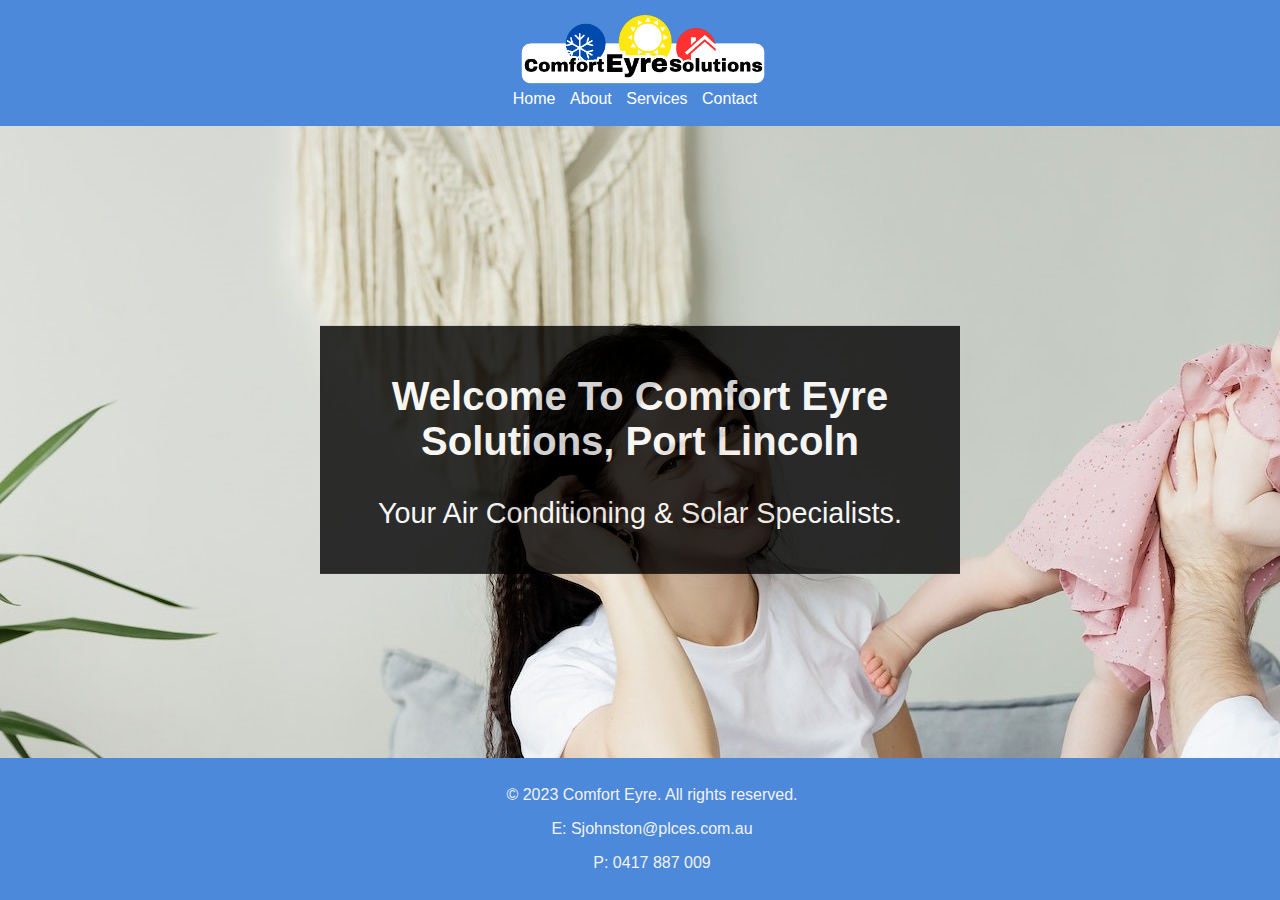
==== index.html @ f715c3bb "changes" ====
<!DOCTYPE html>
<html>
<head>
  <title>Comfort Eyre - Heating and Cooling Solutions</title>
  <link rel="stylesheet" type="text/css" href="style.css">
  <meta name="viewport" content="width=device-width,initial-scale=1.0">
</head>
<body>
    <header>
      <a href="index.html">
      <img src="Logo_Comfort.png" alt="Logo Image" class="logoimage">
    <nav>
      <ul>
        <li><a href="index.html">Home</a></li>
        <li><a href="about.html">About</a></li>
        <li><a href="services.html">Services</a></li>
        <li><a href="contact.html">Contact</a></li>
      </ul>
    </nav>
  </header>

  <section id="content">
        <div class="overlay">
          <h2>Welcome To Comfort Eyre Solutions, Port Lincoln</h2>
          <p>Your Air Conditioning & Solar Specialists.</p>
        </div>
        <img src="Big_Image.jpg" alt="Big Image" class="titleimage">
      </section>      

  <footer>
    <p>&copy; 2023 Comfort Eyre. All rights reserved.</p>
    <p> E: Sjohnston@plces.com.au</p>
    <p> P: 0417 887 009</p>
  </footer>
</body>
</html>
---- style.css ----
/* style.css */

body {
    font-family: Arial, sans-serif;
    margin: 0;
    padding: 0;
    display: flex;
    flex-direction: column;
  }

header {
    background-color: #4c89da; /* Dark blue color */
    color: #ffffff;
    padding: 10px;
    content: center;
    display: flex;
    top: 0;
    height: 12vh;
    flex-direction: column;
    align-items: center;
    text-align: center;
  }
  
  .titleimage {
    min-height: fit-content;
    min-width: fit-content;
  }

  #about
  {
    text-align: center;
  }
  
  nav ul {
    list-style-type: none;
    padding: 0;
    margin: 0;
  }
  
  nav ul li {
    display: inline;
    margin-right: 10px;
  }
  
  nav ul li a {
    color: #fff;
    text-decoration: none;
    position: relative;
  }
  
  nav ul li a:after {
    content: '';
    position: absolute;
    bottom: -5px;
    left: 0;
    width: 100%;
    height: 2px;
    background-color: #fff;
    transform: scaleX(0);
    transition: transform 0.3s ease-in-out;
  }
  
  nav ul li a:hover:after,
  nav ul li a.active:after {
    transform: scaleX(1);
  }
  
  section {
    flex: 1;
    padding: 20px;
  }
  
  #content {
    position: relative;
    padding: 0;
    margin: 0;
    top: 14vh;
    height: 75vh;
    position: fixed;
  }

  img {
    max-width: 100%;
    display: block;
    margin: 0;
  }
  
  .overlay {
    position: fixed;
    top: 50%;
    left: 50%;
    transform: translate(-50%, -50%);
    color: white;
    text-align: center;
    background-color: black;
    padding: 15px;
    opacity: 0.8;
  }
  
  .overlay h2 {
    font-size: 2.5rem; /* 2.5 times the root font size */
    font-weight: bold;
  }

  #services h2 {
    text-align: center;
  }
  
  .overlay p {
    font-size: 1.8rem; /* 1.8 times the root font size */
  }

  footer {
    position: fixed;
    left: 0;
    bottom: 0;
    width: 100%;
    color: #f2f2f2;
    background-color: #4c89da;
    padding: 12px;
    text-align: center;
  }
  
  .service-container {
    display: flex;
    justify-content: space-between;
  }
  
  .service-card {
    background-color: #f2f2f2;
    padding: 20px;
    border-radius: 5px;
    box-shadow: 0 2px 4px rgba(0, 0, 0, 0.1);
    transition: background-color 0.3s;
    flex-basis: calc(33.33% - 20px);
  }
  
  .service-card:hover {
    background-color: #d9d9d9;
  }
  
  .service-card h3 {
    margin-top: 0;
  }
  
  .service-card ul {
    padding-left: 20px;
    margin-top: 10px;
  }
  
  .service-card ul li {
    list-style-type: disc;
  }

  .service-container {
    display: flex;
    flex-wrap: wrap;
    justify-content: space-between;
  }
  
  .service-card {
    background-color: #f2f2f2;
    padding: 20px;
    border-radius: 5px;
    box-shadow: 0 2px 4px rgba(0, 0, 0, 0.1);
    transition: background-color 0.3s;
    flex-basis: 100%;
    margin-bottom: 20px;
    font-size: 12px;
  }
  
  .logoimage {
    width: 30vh;
  }

  .centered-form {
    display: flex;
    flex-direction: column;
    align-items: center;
    height: 100vh;
  }
  
  .form-row {
    display: flex;
    align-items: center;
    margin: 10px;
    width: 70vw;
    max-width: 600px;
  }
    
  input[type="text"],
  textarea {
    width: 100%;
    padding: 10px;
    margin-bottom: 10px;
    border: 1px solid #000000;
    border-radius: 4px;
  }

  textarea {
    height: 150px;
  }

  input[type="submit"] {
    background-color: #4CAF50;
    color: white;
    padding: 10px 20px;
    border: none;
    border-radius: 4px;
    cursor: pointer;
  }
  
  @media (min-width: 900px) {
    .service-container {
      flex-wrap: nowrap;
    }
    
    .service-card {
      flex-basis: calc(33.33% - 20px);
      margin-bottom: 0;
      min-height: 0;
      font-size: 20px;
      min-height: 40vh;
    }
  }
  
  @media (max-width: 600px) and (max-height: 1500px) {
    /* Adjust font sizes for mobile */
    html {
      font-size: 12px;
    }

    .titleimage {
        content: url('Long_Image.jpg');
        width: 600px;
        align-content: center;
      }
  
    .overlay h2 {
      font-size: 1.9rem;
    }
  
    .overlay p {
      font-size: 1.8rem;
    }

    .logoimage {
      width: 70vw;
      padding-bottom: 15px;
    }

    .overlay {
      width: 70%
    }

    header{
        height: 36vw;
        text-align: center;
        align-items: center;
        justify-content: center;
    }

    #content{
        top: 36vw;
    }

    header nav ul li a {
      font-size: 1.7rem; /* Increase the font size for mobile devices */
    }

    #services h2 {
      text-align: center;
    }
}
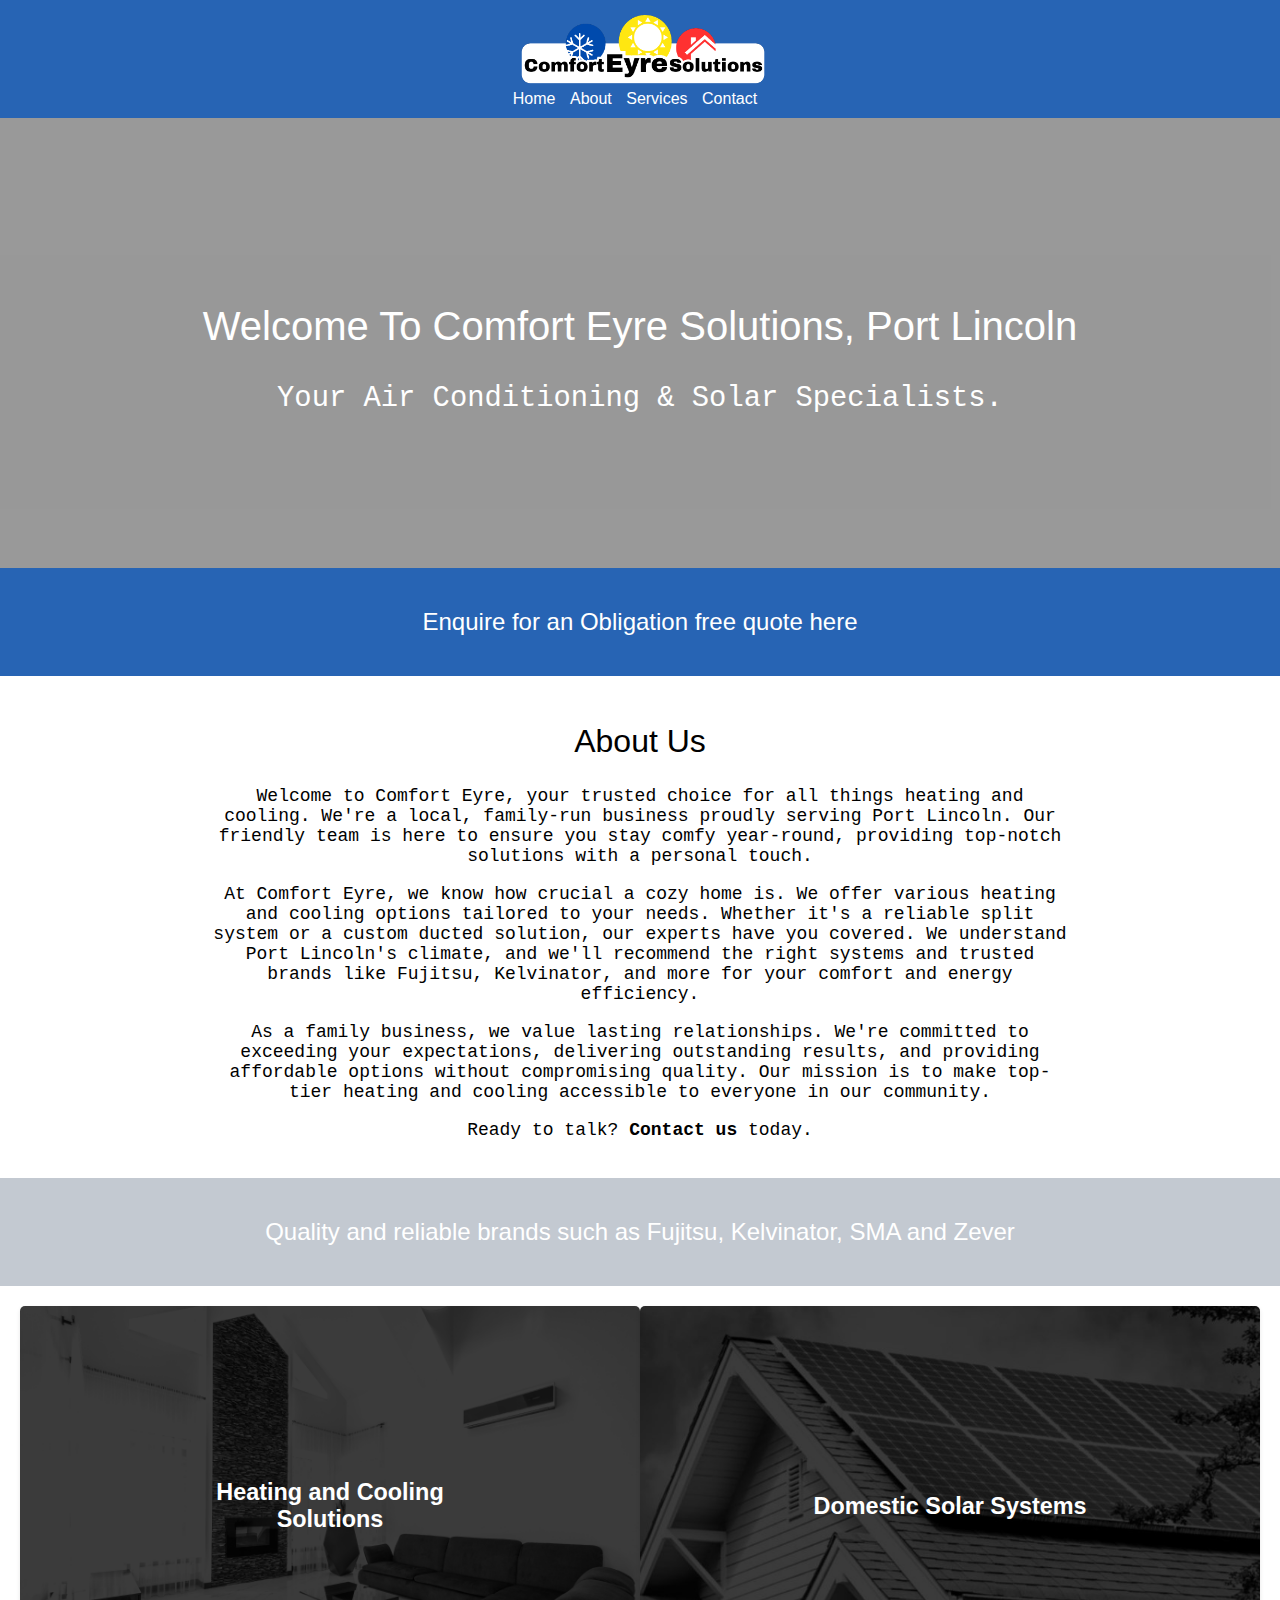
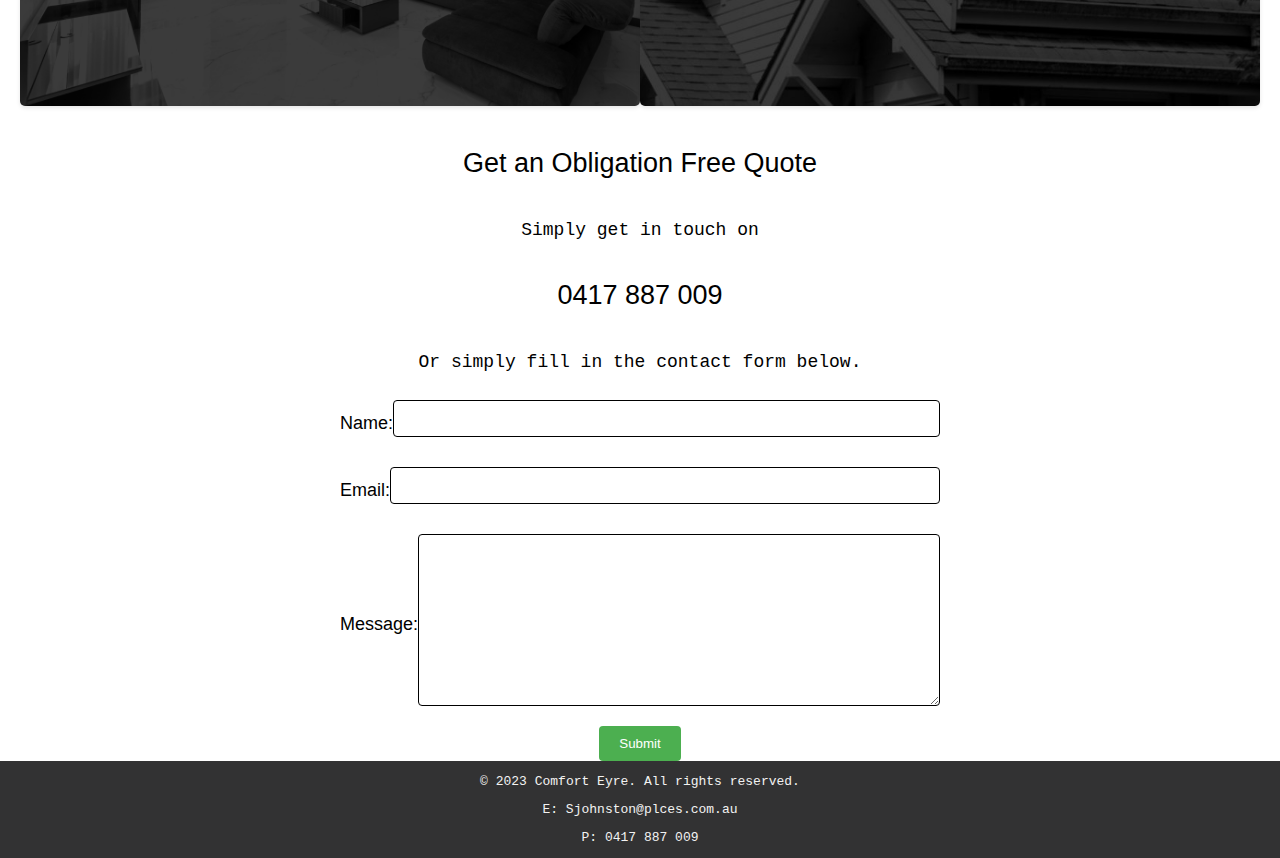
==== commit d6e456cf: "changes" ====
--- a/index.html
+++ b/index.html
@@ -20,14 +20,79 @@
   </header>
 
   <section id="content">
-        <div class="overlay">
-          <h2>Welcome To Comfort Eyre Solutions, Port Lincoln</h2>
-          <p>Your Air Conditioning & Solar Specialists.</p>
+    <div class="overlay">
+      <div class="overlay-content">
+        <h2>Welcome To Comfort Eyre Solutions, Port Lincoln</h2>
+        <p>Your Air Conditioning & Solar Specialists.</p>
+      </div>
+    </div>
+  </section>
+
+  <section id = "ribbon">
+    <h2>Enquire for an Obligation free quote <a href="contact.html">here</a></h2>
+  </section>
+
+  <section id="about">
+    <h2>About Us</h2>
+    <p>Welcome to Comfort Eyre, your trusted choice for all things heating and cooling. We're a local, family-run business proudly serving Port Lincoln. Our friendly team is here to ensure you stay comfy year-round, providing top-notch solutions with a personal touch.</p>
+    <p>At Comfort Eyre, we know how crucial a cozy home is. We offer various heating and cooling options tailored to your needs. Whether it's a reliable split system or a custom ducted solution, our experts have you covered. We understand Port Lincoln's climate, and we'll recommend the right systems and trusted brands like Fujitsu, Kelvinator, and more for your comfort and energy efficiency.</p>
+    <p>As a family business, we value lasting relationships. We're committed to exceeding your expectations, delivering outstanding results, and providing affordable options without compromising quality. Our mission is to make top-tier heating and cooling accessible to everyone in our community.</p>
+    <p>Ready to talk? <b><a href="contact.html">Contact us</a></b> today.</p>
+          </section>
+
+
+    <section id = "ribbon1">
+      <h2>Quality and reliable brands such as Fujitsu, Kelvinator, SMA and Zever</h2>
+    </section>
+
+
+  <section id="services">
+          <div class="service-container">
+              <div class="service-card1">
+                <h3>Heating and Cooling Solutions</h3>
+                <ul>
+                  <li>Installation of split systems</li>
+                  <li>Fully designed ducted system installation</li>
+                  <li>Repairs and maintenance services</li>
+                </ul>
+          </div>
+          
+          <div class="service-card2">
+              <h3>Domestic Solar Systems</h3>
+              <ul>
+                  <li>Installation of domestic solar systems</li>
+              <li>Quality and reliable brands such as SMA or Zever</li>
+            </ul>
+          </div>
         </div>
-        <img src="Big_Image.jpg" alt="Big Image" class="titleimage">
-      </section>      
+    </section>
 
-  <footer>
+
+    <form class="centered-form" action="mailto:sjohnston@plces.com.au" method="post" enctype="text/plain">
+      <h2>Get an Obligation Free Quote</h2>
+      <p>Simply get in touch on </p>
+      <h2><b>0417 887 009</b> </h2>
+      <p>Or simply fill in the contact form below.
+      </p>
+      <div class="form-row">
+        <label for="name">Name:</label>
+        <input type="text" id="name" name="name" required>
+      </div>
+    
+      <div class="form-row">
+        <label for="email">Email:</label>
+        <input type="text" id="email" name="email" required>
+      </div>
+    
+      <div class="form-row">
+        <label for="message">Message:</label>
+        <textarea id="message" name="message" required></textarea>
+      </div>
+    
+      <input type="submit" value="Submit">
+    </form>
+
+  <footer class = "footer1">
     <p>&copy; 2023 Comfort Eyre. All rights reserved.</p>
     <p> E: Sjohnston@plces.com.au</p>
     <p> P: 0417 887 009</p>
--- a/style.css
+++ b/style.css
@@ -1,275 +1,610 @@
-/* style.css */
-
 body {
-    font-family: Arial, sans-serif;
-    margin: 0;
-    padding: 0;
-    display: flex;
-    flex-direction: column;
-  }
+  font-family: Arial, Helvetica, sans-serif;
+  margin: 0;
+  padding: 0;
+  display: flex;
+  flex-direction: column;
+  min-height: 100vh;
+}
+
+h2{
+  font-weight: 100;
+}
+
+p{
+  font-family: 'Courier', Courier, monospace;
+}
+
+.contact-intro{
+  text-align: center;
+}
+
+
+#ribbon {
+  height: 15vh;
+  background-color: #2764b4;
+  text-align: center;
+  color: #fff;
+}
+
+#ribbon1 {
+  height: 15vh;
+  background-color: #c3c9d1;
+  text-align: center;
+  color: #fff;
+}
+
+
+a {
+  color: white;
+  text-decoration: none; /* Optional: Remove underline on links */
+}
+
+/* Style visited links to be white */
+a:visited {
+  color: white;
+}
+
+/* Style links on hover to have a different color (if desired) */
+a:hover {
+  color: #ffcc00; /* You can choose a different color for hover state */
+}
+
+#about a {
+  color: rgb(0, 0, 0);
+  text-decoration: none; /* Optional: Remove underline on links */
+}
+
+/* 
+ * Always set the map height explicitly to define the size of the div element
+ * that contains the map. 
+ */
+ #map {
+  height: 100%;
+}
+
+/* 
+ * Optional: Makes the sample page fill the window. 
+ */
+html,
+body {
+  height: 100%;
+  margin: 0;
+  padding: 0;
+}
+
+/* Style visited links to be white */
+b:visited {
+  color: rgb(0, 0, 0);
+}
+
+/* Style links on hover to have a different color (if desired) */
+b:hover {
+  color: #ffcc00; /* You can choose a different color for hover state */
+}
 
 header {
-    background-color: #4c89da; /* Dark blue color */
-    color: #ffffff;
-    padding: 10px;
-    content: center;
-    display: flex;
-    top: 0;
-    height: 12vh;
-    flex-direction: column;
-    align-items: center;
+  background-color: #2764b4; /* Dark blue color */
+  color: #ffffff;
+  padding: 10px;
+  content: center;
+  display: flex;
+  top: 0;
+  height: 12vh;
+  flex-direction: column;
+  align-items: center;
+  text-align: center;
+}
+
+.titleimage {
+  min-height: fit-content;
+  min-width: fit-content;
+}
+
+
+
+#about
+{
+  text-align: center;
+  font-size: 18px;
+  margin-left: 15vw;
+  margin-right: 15vw;
+}
+
+#about h2
+{
     text-align: center;
-  }
-  
-  .titleimage {
-    min-height: fit-content;
-    min-width: fit-content;
-  }
-
-  #about
+    font-size: 32px;
+    font-weight: 100;
+  }
+  
+#services h2
   {
     text-align: center;
-  }
-  
-  nav ul {
-    list-style-type: none;
-    padding: 0;
-    margin: 0;
-  }
-  
-  nav ul li {
-    display: inline;
-    margin-right: 10px;
-  }
-  
-  nav ul li a {
-    color: #fff;
-    text-decoration: none;
+    font-size: 32px;
+  }
+
+
+#services
+{
+  text-align: center;
+  font-size: 18px;
+}
+
+nav ul {
+  list-style-type: none;
+  padding: 0;
+  margin: 0;
+}
+
+nav ul li {
+  display: inline;
+  margin-right: 10px;
+}
+
+nav ul li a {
+  color: #fff;
+  text-decoration: none;
+  position: relative;
+}
+
+nav ul li a:after {
+  content: '';
+  position: absolute;
+  bottom: -5px;
+  left: 0;
+  width: 100%;
+  height: 2px;
+  background-color: #fff;
+  transform: scaleX(0);
+  transition: transform 0.3s ease-in-out;
+}
+
+nav ul li a:hover:after,
+nav ul li a.active:after {
+  transform: scaleX(1);
+}
+
+section {
+  flex: 1;
+  padding: 20px;
+}
+
+#content {
+  position: relative;
+  padding: 0;
+  margin: 0;
+  top: 0;
+  height: 75vh;
+}
+
+img {
+  max-width: 100%;
+  display: block;
+  margin: 0;
+}
+
+.overlay {
+  position: relative;
+  color: rgb(255, 255, 255);
+  text-align: center;
+  background-image: url('big_image.jpg'); /* Set the image as the background */
+  background-size: cover; /* Cover the entire container without gaps */
+  background-position: center center; /* Center the background image */
+  height: 50vh; /* Set the height in viewport height units (adjust as needed) */
+  padding: 0; /* Remove padding */
+  opacity: 0.8;
+  display: flex; /* Use flexbox to center content vertically */
+  align-items: center; /* Center content vertically */
+  justify-content: center; /* Center content horizontally */
+}
+
+.overlay:before {
+  content: "";
+  position: absolute;
+  top: 0;
+  left: 0;
+  width: 100%;
+  height: 100%;
+  background-color: rgba(0, 0, 0, 0.5); /* Adjust the alpha value to control darkness */
+  z-index: -1;
+}
+
+.overlay-content {
+  position: relative; /* Ensure content stays within the overlay */
+  z-index: 1; /* Place content above the background image */
+  text-align: center;
+}
+
+.overlay h2 {
+  font-size: 2.5rem; /* 2.5 times the root font size */
+
+}
+
+.overlay p {
+  font-size: 1.8rem; /* 1.8 times the root font size */
+  margin-bottom: 0; /* Remove margin to prevent extra space */
+}
+
+footer.footer1 {
+  position: relative;
+  left: 0;
+  bottom: 0;
+  width: 100%;
+  font-size: small;
+  color: #f2f2f2;
+  background-color: #323233;
+  padding: 0px;
+  text-align: center;
+}
+
+footer.footer {
+  position: fixed;
+  left: 0;
+  bottom: 0;
+  width: 100%;
+  font-size: small;
+  color: #f2f2f2;
+  background-color: #323233;
+  padding: 12px;
+  text-align: center;
+}
+
+.service-card1 {
+  background-color: #d9d9d9; /* Set the default background color */
+  padding: 20px;
+  border-radius: 5px;
+  box-shadow: 0 2px 4px rgba(0, 0, 0, 0.1);
+  transition: background-color 0.3s;
+  flex-basis: 100%;
+  margin-bottom: 20px;
+  font-size: 12px;
+  position: relative; /* Create a positioning context for pseudo-elements */
+  color: #000000;
+  background-image: url('nice_room.png'); /* Set the default background image */
+  background-size: cover; /* Ensure the image covers the card */
+  background-repeat: no-repeat; /* Prevent image from repeating */
+}
+
+.service-card1 h3 {
+  color: white
+}
+
+.service-card1::before {
+  content: ""; /* Create an empty content pseudo-element */
+  position: absolute; /* Position it absolutely within the .service-card1 container */
+  top: 0;
+  left: 0;
+  right: 0;
+  bottom: 0;
+  background-color: white; /* White background color */
+  opacity: 0; /* Initially, the overlay is transparent */
+  z-index: 0; /* Place the overlay behind the content */
+  transition: opacity 0.3s; /* Add transition for smooth hover effect on the overlay */
+}
+
+.service-card1:hover::before {
+  opacity: 1; /* Change the overlay opacity on hover to make it white */
+  background-image: none; /* Remove the background image on hover */
+}
+
+.service-card1 h3 {
+  text-align: center;
+  margin: 0; /* Remove default margin for h3 */
+  position: absolute;
+  top: 50%; /* Center vertically within the card */
+  left: 50%; /* Center horizontally within the card */
+  transform: translate(-50%, -50%); /* Center both vertically and horizontally */
+  z-index: 1; /* Place it above the overlay */
+  opacity: 1; /* Initially, the h3 is fully visible */
+  transition: opacity 0.3s; /* Add transition for smooth hover effect on the h3 */
+}
+
+.service-card1:hover h3 {
+  opacity: 0; /* Make the h3 element disappear on hover */
+}
+
+.service-card1 ul {
+  position: absolute;
+  top: 50%; /* Center the ul vertically within the card */
+  left: 50%; /* Center the ul horizontally within the card */
+  transform: translate(-50%, -50%); /* Center the ul both vertically and horizontally */
+  padding-left: 20px;
+  text-align: left; /* Center the text within the ul */
+  opacity: 0; /* Initially, hide the ul */
+  transition: opacity 0.3s; /* Add transition for smooth hover effect on the ul */
+}
+
+.service-card1:hover ul {
+  opacity: 1; /* Show the ul on hover */
+}
+
+.service-card1 ul li {
+  list-style-type: disc;
+}
+
+.service-card1:hover {
+  background-color: #f2f2f2; /* Change the background color on hover */
+  background-image: none; /* Remove the background image on hover */
+}
+
+.container {
+  display: flex; /* Use flexbox to create a two-column layout */
+  flex-wrap: wrap; /* Allow content to wrap to the next row */
+}
+
+.left-column {
+  flex-basis: 50%; /* When the container is at least 600px wide, set left column to 50% */
+}
+
+.right-column {
+  flex-basis: 50%; /* When the container is at least 600px wide, set right column to 50% */
+}
+
+
+.service-card2 {
+  background-color: #d9d9d9; /* Set the default background color */
+  padding: 20px;
+  border-radius: 5px;
+  box-shadow: 0 2px 4px rgba(0, 0, 0, 0.1);
+  transition: background-color 0.3s;
+  flex-basis: 100%;
+  margin-bottom: 20px;
+  font-size: 12px;
+  position: relative; /* Create a positioning context for pseudo-elements */
+  color: #000000;
+  background-image: url('Solor.jpg'); /* Set the default background image */
+  background-size: cover; /* Ensure the image covers the card */
+  background-repeat: no-repeat; /* Prevent image from repeating */
+}
+
+.service-card2 h3 {
+  color: white
+}
+
+.service-card2::before {
+  content: ""; /* Create an empty content pseudo-element */
+  position: absolute; /* Position it absolutely within the .service-card1 container */
+  top: 0;
+  left: 0;
+  right: 0;
+  bottom: 0;
+  background-color: white; /* White background color */
+  opacity: 0; /* Initially, the overlay is transparent */
+  z-index: 0; /* Place the overlay behind the content */
+  transition: opacity 0.3s; /* Add transition for smooth hover effect on the overlay */
+}
+
+.service-card2:hover::before {
+  opacity: 1; /* Change the overlay opacity on hover to make it white */
+  background-image: none; /* Remove the background image on hover */
+}
+
+.service-card2 h3 {
+  text-align: center;
+  margin: 0; /* Remove default margin for h3 */
+  position: absolute;
+  top: 50%; /* Center vertically within the card */
+  left: 50%; /* Center horizontally within the card */
+  transform: translate(-50%, -50%); /* Center both vertically and horizontally */
+  z-index: 1; /* Place it above the overlay */
+  opacity: 1; /* Initially, the h3 is fully visible */
+  transition: opacity 0.3s; /* Add transition for smooth hover effect on the h3 */
+}
+
+.service-card2:hover h3 {
+  opacity: 0; /* Make the h3 element disappear on hover */
+}
+
+.service-card2 ul {
+  position: absolute;
+  top: 50%; /* Center the ul vertically within the card */
+  left: 50%; /* Center the ul horizontally within the card */
+  transform: translate(-50%, -50%); /* Center the ul both vertically and horizontally */
+  padding-left: 20px;
+  text-align: left; /* Center the text within the ul */
+  opacity: 0; /* Initially, hide the ul */
+  transition: opacity 0.3s; /* Add transition for smooth hover effect on the ul */
+}
+
+.service-card2:hover ul {
+  opacity: 1; /* Show the ul on hover */
+}
+
+.service-card2 ul li {
+  list-style-type: disc;
+}
+
+.service-card2:hover {
+  background-color: #f2f2f2; /* Change the background color on hover */
+  background-image: none; /* Remove the background image on hover */
+}
+
+.service-container {
+  display: flex;
+  flex-wrap: wrap;
+  justify-content: space-between;
+}
+
+.logoimage {
+  width: 30vh;
+}
+
+.centered-form {
+  display: flex;
+  flex-direction: column;
+  align-items: center;
+  font-size: large;
+  margin-left: 10px;
+  margin-right: 10px;
+  text-align: center;
+  height: 70vh;
+  padding-bottom: 5px;
+}
+
+.form-row {
+  display: flex;
+  align-items: center;
+  margin: 10px;
+  width: 70vw;
+  max-width: 600px;
+}
+
+#form h2 {
+  font-size: 32px;
+}
+
+  
+input[type="text"],
+textarea {
+  width: 100%;
+  padding: 10px;
+  margin-bottom: 10px;
+  border: 1px solid #000000;
+  border-radius: 4px;
+}
+
+textarea {
+  height: 150px;
+}
+
+input[type="submit"] {
+  background-color: #4CAF50;
+  color: white;
+  padding: 10px 20px;
+  border: none;
+  border-radius: 4px;
+  cursor: pointer;
+}
+
+@media (min-width: 900px) {
+  .service-container {
+    flex-wrap: nowrap;
+  }
+  
+  .service-card1 {
+    flex-basis: calc(50.00% - 20px);
+    margin-bottom: 0;
+    min-height: 0;
+    font-size: 20px;
+    min-height: 40vh;
+  }
+  
+  .service-card2 {
+    flex-basis: calc(50.00% - 20px);
+    margin-bottom: 0;
+    min-height: 0;
+    font-size: 20px;
+    min-height: 40vh;
+  }
+}
+
+@media (max-width: 600px) {
+  /* Adjust font sizes for mobile */
+  html {
+    font-size: 12px;
+  }
+
+  .service-card1 {
+    margin-bottom: 0;
+    font-size: 20px;
+    min-height: 30vh;
+    min-width: 81vw;
+  }
+  
+  .service-card2 {
+    margin-bottom: 0;
+    font-size: 20px;
+    min-height: 30vh;
+    width: 100%;
+  }
+
+
+  .overlay {
     position: relative;
-  }
-  
-  nav ul li a:after {
-    content: '';
-    position: absolute;
-    bottom: -5px;
-    left: 0;
-    width: 100%;
-    height: 2px;
-    background-color: #fff;
-    transform: scaleX(0);
-    transition: transform 0.3s ease-in-out;
-  }
-  
-  nav ul li a:hover:after,
-  nav ul li a.active:after {
-    transform: scaleX(1);
-  }
-  
-  section {
-    flex: 1;
-    padding: 20px;
-  }
-  
-  #content {
-    position: relative;
-    padding: 0;
-    margin: 0;
-    top: 14vh;
-    height: 75vh;
-    position: fixed;
-  }
-
-  img {
-    max-width: 100%;
-    display: block;
-    margin: 0;
-  }
-  
-  .overlay {
-    position: fixed;
-    top: 50%;
-    left: 50%;
-    transform: translate(-50%, -50%);
     color: white;
     text-align: center;
-    background-color: black;
-    padding: 15px;
+    background-image: url('Long_Image.jpg'); /* Set the image as the background */
+    background-size: cover; /* Cover the entire container without gaps */
+    background-position: center center; /* Center the background image */
+    height: 45vh;
+    padding: 0; /* Remove padding */
     opacity: 0.8;
   }
   
+  .overlay-content {
+    position: relative;
+    z-index: 1;
+    padding: 15px; /* Add padding here to separate content from edges */
+  }
+  
+  /* ... (other CSS rules) ... */
+  
   .overlay h2 {
-    font-size: 2.5rem; /* 2.5 times the root font size */
-    font-weight: bold;
+    font-size: 1.9rem;
+  }
+
+  .overlay p {
+    font-size: 1.8rem;
+  }
+
+  .logoimage {
+    width: 100vw;
+    padding-bottom: 15px;
+  }
+
+  header{
+      height: 46vw;
+      text-align: center;
+      align-items: center;
+      justify-content: center;
+  }
+
+  #about
+{
+  text-align: center;
+  font-size: 15px;
+  margin-left: 5vw;
+  margin-right: 5vw;
+}
+
+  header nav ul li a {
+    font-size: 1.7rem; /* Increase the font size for mobile devices */
   }
 
   #services h2 {
     text-align: center;
-  }
-  
-  .overlay p {
-    font-size: 1.8rem; /* 1.8 times the root font size */
-  }
-
-  footer {
-    position: fixed;
-    left: 0;
-    bottom: 0;
-    width: 100%;
-    color: #f2f2f2;
-    background-color: #4c89da;
-    padding: 12px;
-    text-align: center;
-  }
-  
-  .service-container {
-    display: flex;
-    justify-content: space-between;
-  }
-  
-  .service-card {
-    background-color: #f2f2f2;
-    padding: 20px;
-    border-radius: 5px;
-    box-shadow: 0 2px 4px rgba(0, 0, 0, 0.1);
-    transition: background-color 0.3s;
-    flex-basis: calc(33.33% - 20px);
-  }
-  
-  .service-card:hover {
-    background-color: #d9d9d9;
-  }
-  
-  .service-card h3 {
-    margin-top: 0;
-  }
-  
-  .service-card ul {
-    padding-left: 20px;
-    margin-top: 10px;
-  }
-  
-  .service-card ul li {
-    list-style-type: disc;
-  }
-
-  .service-container {
-    display: flex;
-    flex-wrap: wrap;
-    justify-content: space-between;
-  }
-  
-  .service-card {
-    background-color: #f2f2f2;
-    padding: 20px;
-    border-radius: 5px;
-    box-shadow: 0 2px 4px rgba(0, 0, 0, 0.1);
-    transition: background-color 0.3s;
-    flex-basis: 100%;
-    margin-bottom: 20px;
-    font-size: 12px;
-  }
-  
-  .logoimage {
-    width: 30vh;
+    font-size: 30px;
   }
 
   .centered-form {
     display: flex;
     flex-direction: column;
     align-items: center;
-    height: 100vh;
-  }
-  
-  .form-row {
-    display: flex;
-    align-items: center;
-    margin: 10px;
-    width: 70vw;
-    max-width: 600px;
-  }
-    
-  input[type="text"],
-  textarea {
-    width: 100%;
-    padding: 10px;
-    margin-bottom: 10px;
-    border: 1px solid #000000;
-    border-radius: 4px;
-  }
-
-  textarea {
-    height: 150px;
-  }
-
-  input[type="submit"] {
-    background-color: #4CAF50;
-    color: white;
-    padding: 10px 20px;
-    border: none;
-    border-radius: 4px;
-    cursor: pointer;
-  }
-  
-  @media (min-width: 900px) {
-    .service-container {
-      flex-wrap: nowrap;
-    }
-    
-    .service-card {
-      flex-basis: calc(33.33% - 20px);
-      margin-bottom: 0;
-      min-height: 0;
-      font-size: 20px;
-      min-height: 40vh;
-    }
-  }
-  
-  @media (max-width: 600px) and (max-height: 1500px) {
-    /* Adjust font sizes for mobile */
-    html {
-      font-size: 12px;
-    }
-
-    .titleimage {
-        content: url('Long_Image.jpg');
-        width: 600px;
-        align-content: center;
-      }
-  
-    .overlay h2 {
-      font-size: 1.9rem;
-    }
-  
-    .overlay p {
-      font-size: 1.8rem;
-    }
-
-    .logoimage {
-      width: 70vw;
-      padding-bottom: 15px;
-    }
-
-    .overlay {
-      width: 70%
-    }
-
-    header{
-        height: 36vw;
-        text-align: center;
-        align-items: center;
-        justify-content: center;
-    }
-
-    #content{
-        top: 36vw;
-    }
-
-    header nav ul li a {
-      font-size: 1.7rem; /* Increase the font size for mobile devices */
-    }
-
-    #services h2 {
-      text-align: center;
-    }
-}
-
+    font-size: large;
+    margin-left: 10px;
+    margin-right: 10px;
+    text-align: center;
+    height: 45vh;
+    padding-bottom: 5px;
+  }
+
+  .container {
+    display: flex; /* Use flexbox to create a two-column layout */
+    flex-wrap: wrap; /* Allow content to wrap to the next row */
+  }
+  
+  .left-column,
+  .right-column {
+    flex-basis: 100%; /* Initially, each column takes up 100% of the container width */
+    padding: 5px; /* Add some padding for spacing */
+    box-sizing: border-box; /* Include padding in the column width */
+  }
+
+  .right-column iframe {
+    width: 98%; /* Set the iframe width to 90% when the screen width is 600px or under */
+    max-width: 98%; /* Also set a maximum width of 90% for smaller screens */
+    align-content: center;
+  }
+}
+
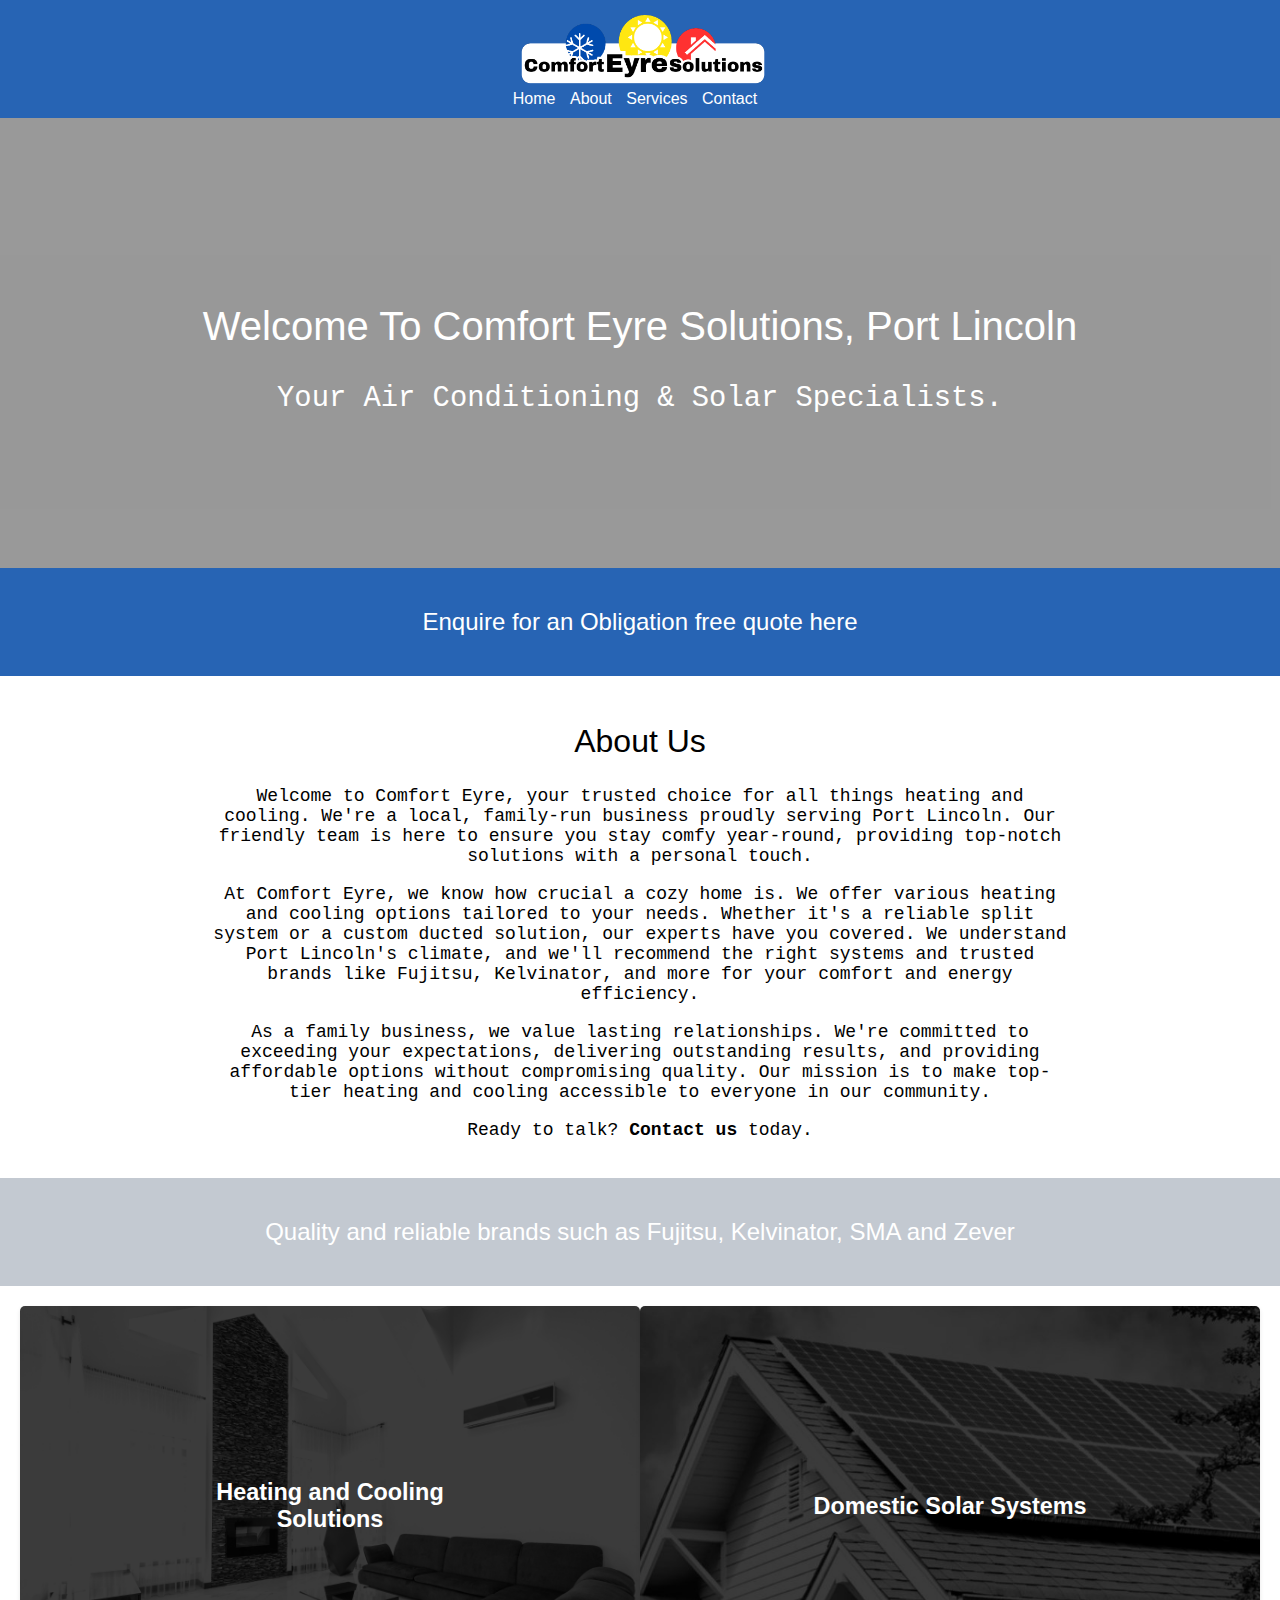
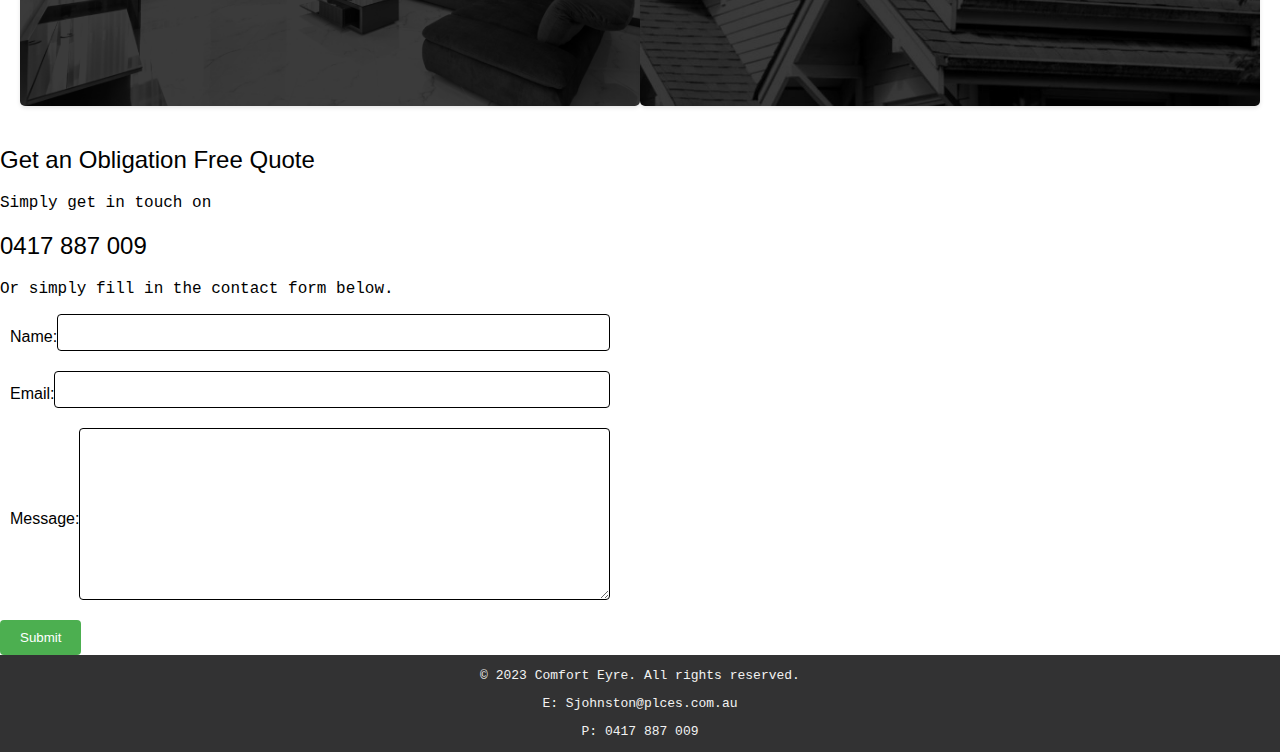
==== commit 346d66e8: "changes" ====
--- a/index.html
+++ b/index.html
@@ -68,7 +68,7 @@
     </section>
 
 
-    <form class="centered-form" action="mailto:sjohnston@plces.com.au" method="post" enctype="text/plain">
+    <form class="centered-form-intro" action="mailto:sjohnston@plces.com.au" method="post" enctype="text/plain">
       <h2>Get an Obligation Free Quote</h2>
       <p>Simply get in touch on </p>
       <h2><b>0417 887 009</b> </h2>
--- a/style.css
+++ b/style.css
@@ -5,6 +5,10 @@
   display: flex;
   flex-direction: column;
   min-height: 100vh;
+}
+
+.contact-intro h2 {
+  color: #000000;
 }
 
 h2{
@@ -589,6 +593,18 @@
     padding-bottom: 5px;
   }
 
+  .centered-form-intro {
+    display: flex;
+    flex-direction: column;
+    align-items: center;
+    font-size: large;
+    margin-left: 10px;
+    margin-right: 10px;
+    text-align: center;
+    height: 75vh;
+    padding-bottom: 5px;
+  }
+
   .container {
     display: flex; /* Use flexbox to create a two-column layout */
     flex-wrap: wrap; /* Allow content to wrap to the next row */
@@ -606,5 +622,9 @@
     max-width: 98%; /* Also set a maximum width of 90% for smaller screens */
     align-content: center;
   }
-}
-
+
+  .contact-intro h2 {
+    color: #000000;
+  }
+}
+
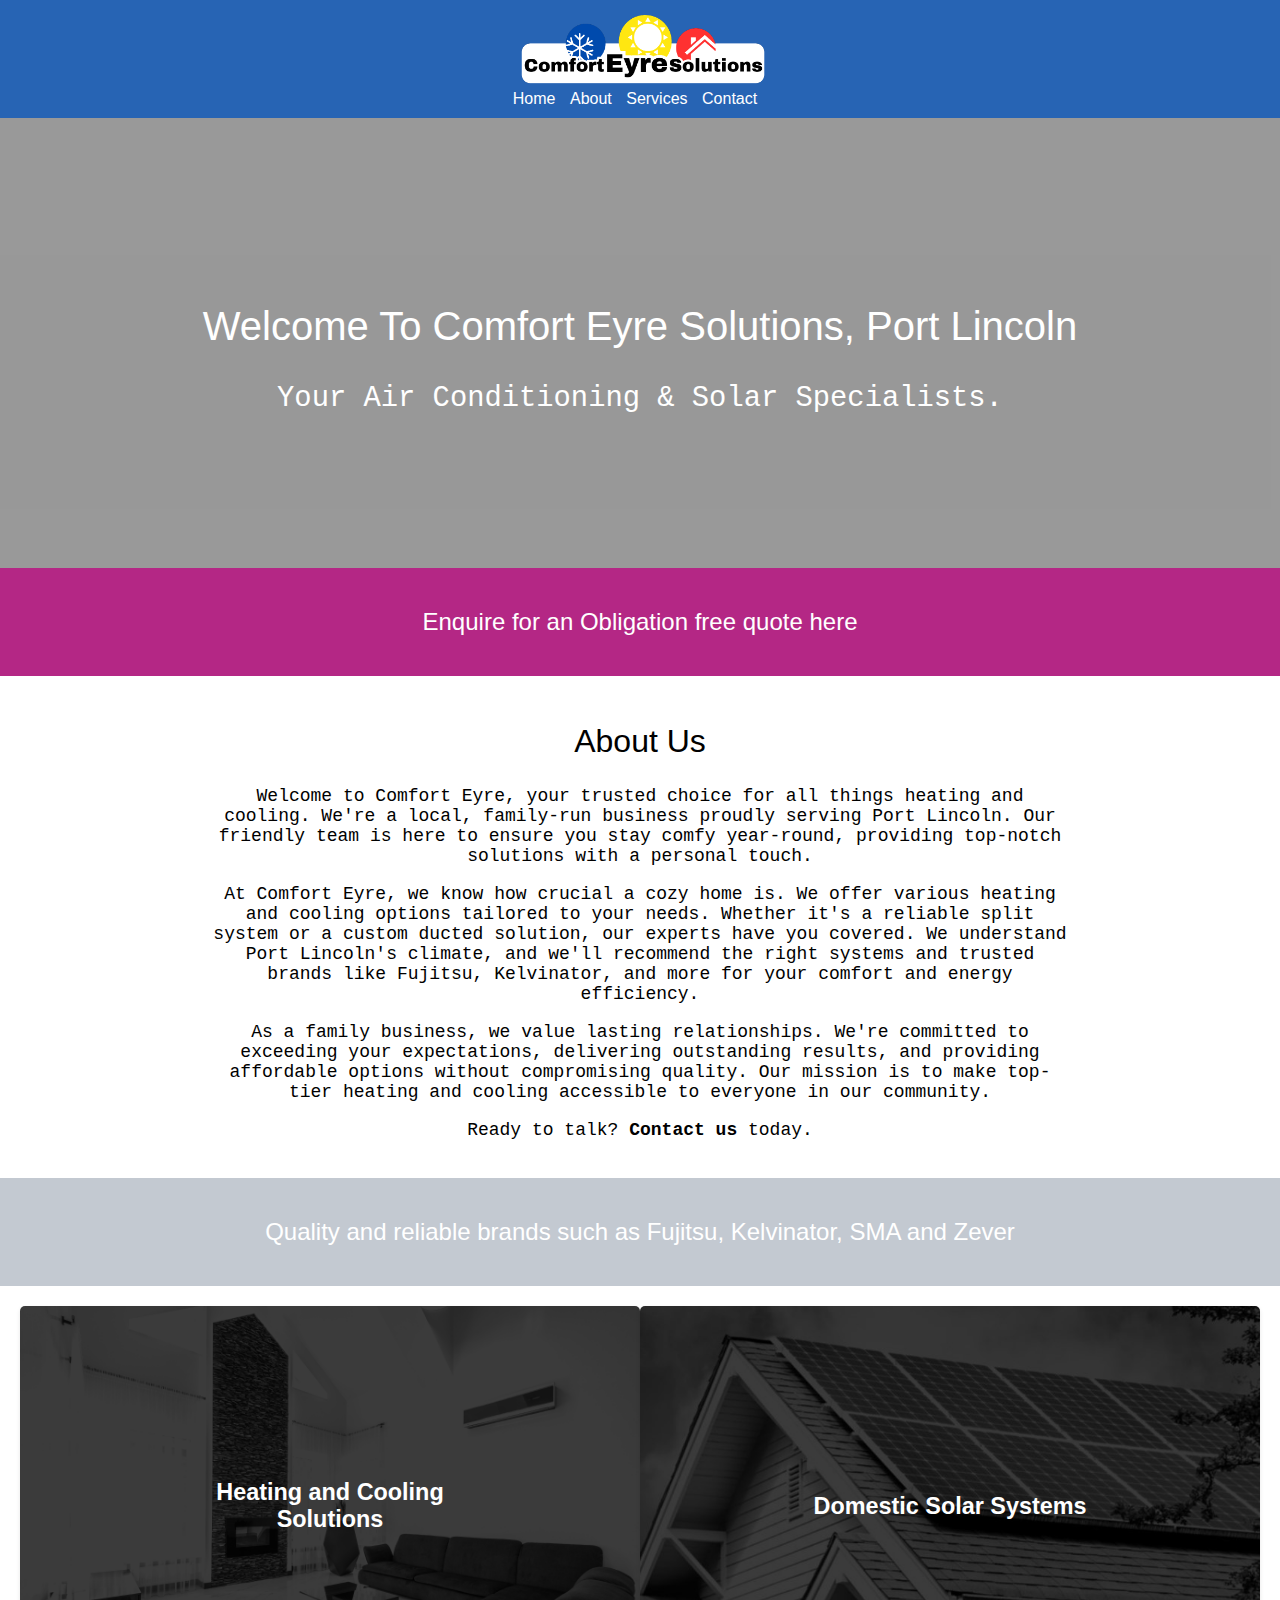
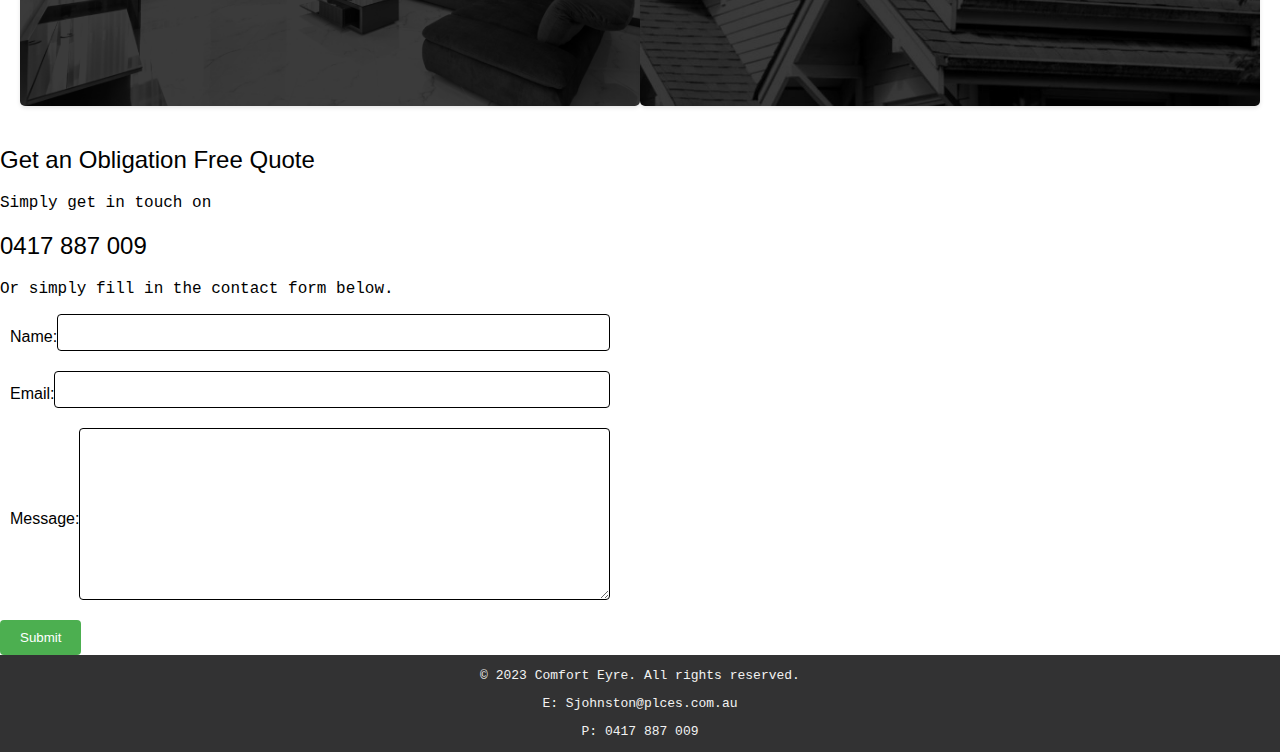
==== commit 9bfc2dd8: "changes" ====
--- a/index.html
+++ b/index.html
@@ -71,7 +71,7 @@
     <form class="centered-form-intro" action="mailto:sjohnston@plces.com.au" method="post" enctype="text/plain">
       <h2>Get an Obligation Free Quote</h2>
       <p>Simply get in touch on </p>
-      <h2><b>0417 887 009</b> </h2>
+      <h2>0417 887 009</h2>
       <p>Or simply fill in the contact form below.
       </p>
       <div class="form-row">
--- a/style.css
+++ b/style.css
@@ -26,7 +26,7 @@
 
 #ribbon {
   height: 15vh;
-  background-color: #2764b4;
+  background-color: #b42785;
   text-align: center;
   color: #fff;
 }
@@ -80,6 +80,10 @@
 /* Style visited links to be white */
 b:visited {
   color: rgb(0, 0, 0);
+}
+
+b{
+  color: black;
 }
 
 /* Style links on hover to have a different color (if desired) */
@@ -446,6 +450,19 @@
   padding-bottom: 5px;
 }
 
+.centered-for-intro {
+  display: flex;
+  flex-direction: column;
+  align-items: center;
+  font-size: large;
+  margin-left: 10px;
+  margin-right: 10px;
+  text-align: center;
+  height: 70vh;
+  padding-bottom: 5px;
+}
+
+
 .form-row {
   display: flex;
   align-items: center;
@@ -601,7 +618,7 @@
     margin-left: 10px;
     margin-right: 10px;
     text-align: center;
-    height: 75vh;
+    height: 100%;
     padding-bottom: 5px;
   }
 
@@ -615,6 +632,7 @@
     flex-basis: 100%; /* Initially, each column takes up 100% of the container width */
     padding: 5px; /* Add some padding for spacing */
     box-sizing: border-box; /* Include padding in the column width */
+    margin-bottom: 10vh;
   }
 
   .right-column iframe {
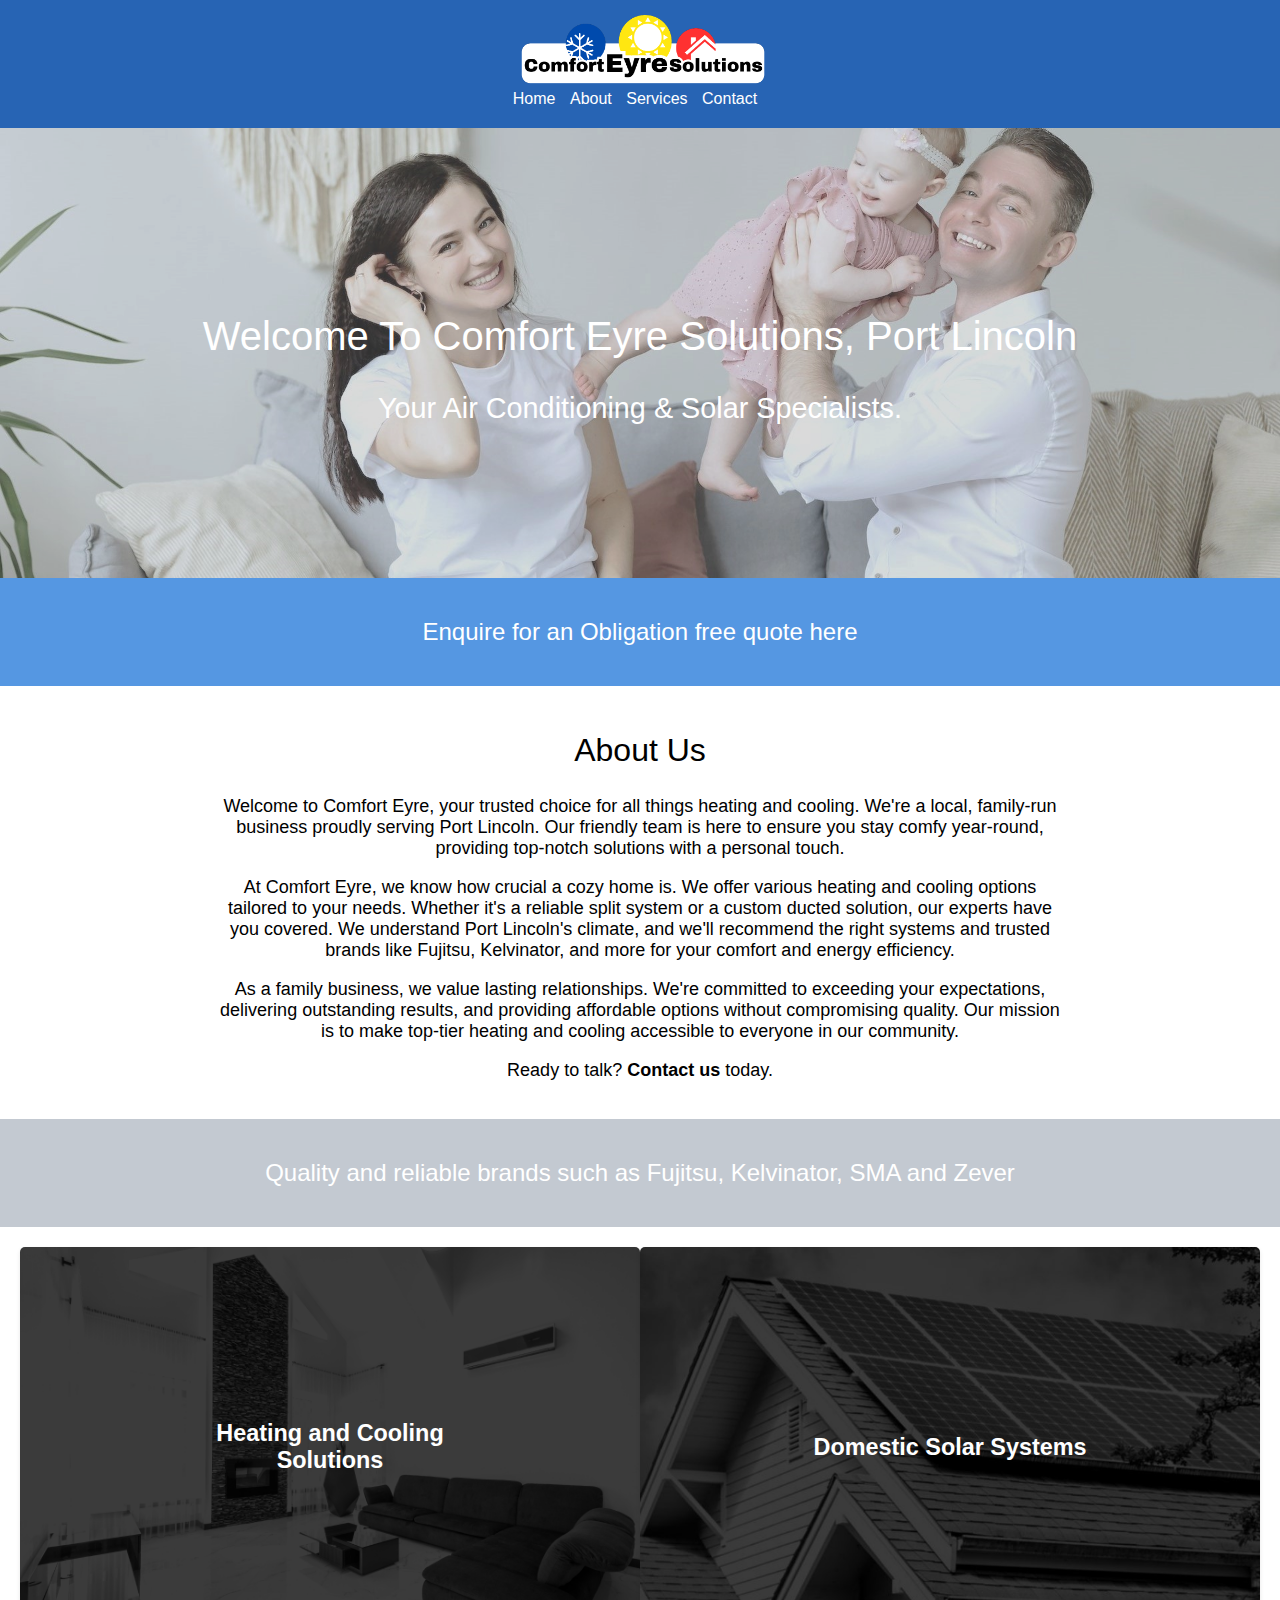
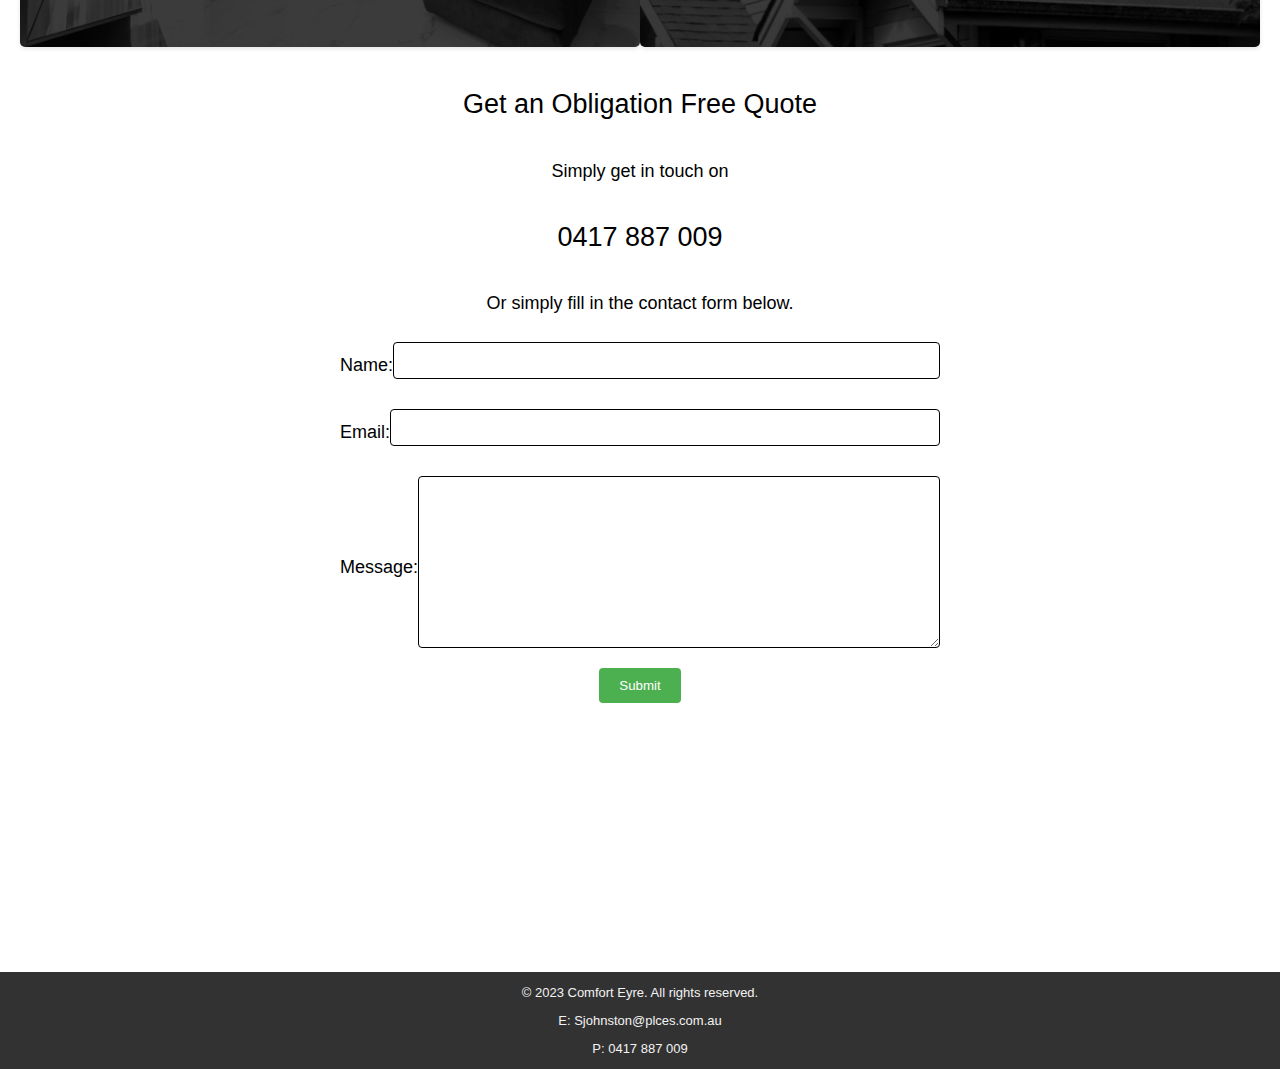
==== commit 476fa85e: "fixed footer riding up and image not working on chrome" ====
--- a/index.html
+++ b/index.html
@@ -67,7 +67,7 @@
         </div>
     </section>
 
-
+    <div>
     <form class="centered-form-intro" action="mailto:sjohnston@plces.com.au" method="post" enctype="text/plain">
       <h2>Get an Obligation Free Quote</h2>
       <p>Simply get in touch on </p>
@@ -91,6 +91,7 @@
     
       <input type="submit" value="Submit">
     </form>
+  </div>
 
   <footer class = "footer1">
     <p>&copy; 2023 Comfort Eyre. All rights reserved.</p>
--- a/style.css
+++ b/style.css
@@ -16,17 +16,17 @@
 }
 
 p{
-  font-family: 'Courier', Courier, monospace;
-}
-
-.contact-intro{
+  font-family: Arial, Helvetica, sans-serif
+}
+
+.contact-intro {
   text-align: center;
 }
 
 
 #ribbon {
   height: 15vh;
-  background-color: #b42785;
+  background-color: #5597e2;
   text-align: center;
   color: #fff;
 }
@@ -47,6 +47,14 @@
 /* Style visited links to be white */
 a:visited {
   color: white;
+}
+
+.centered-form-intro a{
+  color: #000000;
+}
+
+.contact-intro a {
+  color: #000000;
 }
 
 /* Style links on hover to have a different color (if desired) */
@@ -65,16 +73,6 @@
  */
  #map {
   height: 100%;
-}
-
-/* 
- * Optional: Makes the sample page fill the window. 
- */
-html,
-body {
-  height: 100%;
-  margin: 0;
-  padding: 0;
 }
 
 /* Style visited links to be white */
@@ -109,8 +107,6 @@
   min-width: fit-content;
 }
 
-
-
 #about
 {
   text-align: center;
@@ -196,7 +192,7 @@
   position: relative;
   color: rgb(255, 255, 255);
   text-align: center;
-  background-image: url('big_image.jpg'); /* Set the image as the background */
+  background-image: url('big_image1.jpg'); /* Set the image as the background */
   background-size: cover; /* Cover the entire container without gaps */
   background-position: center center; /* Center the background image */
   height: 50vh; /* Set the height in viewport height units (adjust as needed) */
@@ -214,8 +210,6 @@
   left: 0;
   width: 100%;
   height: 100%;
-  background-color: rgba(0, 0, 0, 0.5); /* Adjust the alpha value to control darkness */
-  z-index: -1;
 }
 
 .overlay-content {
@@ -232,18 +226,6 @@
 .overlay p {
   font-size: 1.8rem; /* 1.8 times the root font size */
   margin-bottom: 0; /* Remove margin to prevent extra space */
-}
-
-footer.footer1 {
-  position: relative;
-  left: 0;
-  bottom: 0;
-  width: 100%;
-  font-size: small;
-  color: #f2f2f2;
-  background-color: #323233;
-  padding: 0px;
-  text-align: center;
 }
 
 footer.footer {
@@ -256,6 +238,20 @@
   background-color: #323233;
   padding: 12px;
   text-align: center;
+}
+
+footer.footer1 {
+  margin-top: auto;
+  position: relative;
+  left: 0;
+  bottom: 0;
+  width: 100%;
+  font-size: small;
+  color: #f2f2f2;
+  background-color: #323233;
+  padding: 0px;
+  text-align: center;
+  z-index: 999;
 }
 
 .service-card1 {
@@ -450,7 +446,7 @@
   padding-bottom: 5px;
 }
 
-.centered-for-intro {
+.centered-form-intro {
   display: flex;
   flex-direction: column;
   align-items: center;
@@ -458,7 +454,8 @@
   margin-left: 10px;
   margin-right: 10px;
   text-align: center;
-  height: 70vh;
+  height: 100vh;
+  min-height: 700px;
   padding-bottom: 5px;
 }
 
@@ -530,7 +527,7 @@
     margin-bottom: 0;
     font-size: 20px;
     min-height: 30vh;
-    min-width: 81vw;
+    width: 100%;
   }
   
   .service-card2 {
@@ -539,7 +536,6 @@
     min-height: 30vh;
     width: 100%;
   }
-
 
   .overlay {
     position: relative;
@@ -619,6 +615,7 @@
     margin-right: 10px;
     text-align: center;
     height: 100%;
+    min-height: 50vw;
     padding-bottom: 5px;
   }
 
@@ -646,3 +643,17 @@
   }
 }
 
+@media (max-width: 400px) and (max-height: 600px) {
+  .centered-form-intro {
+    display: flex;
+    flex-direction: column;
+    align-items: center;
+    font-size: large;
+    margin-left: 10px;
+    margin-right: 10px;
+    text-align: center;
+    height: 100%;
+    min-height: 100vh;
+    padding-bottom: 5px;
+  }
+}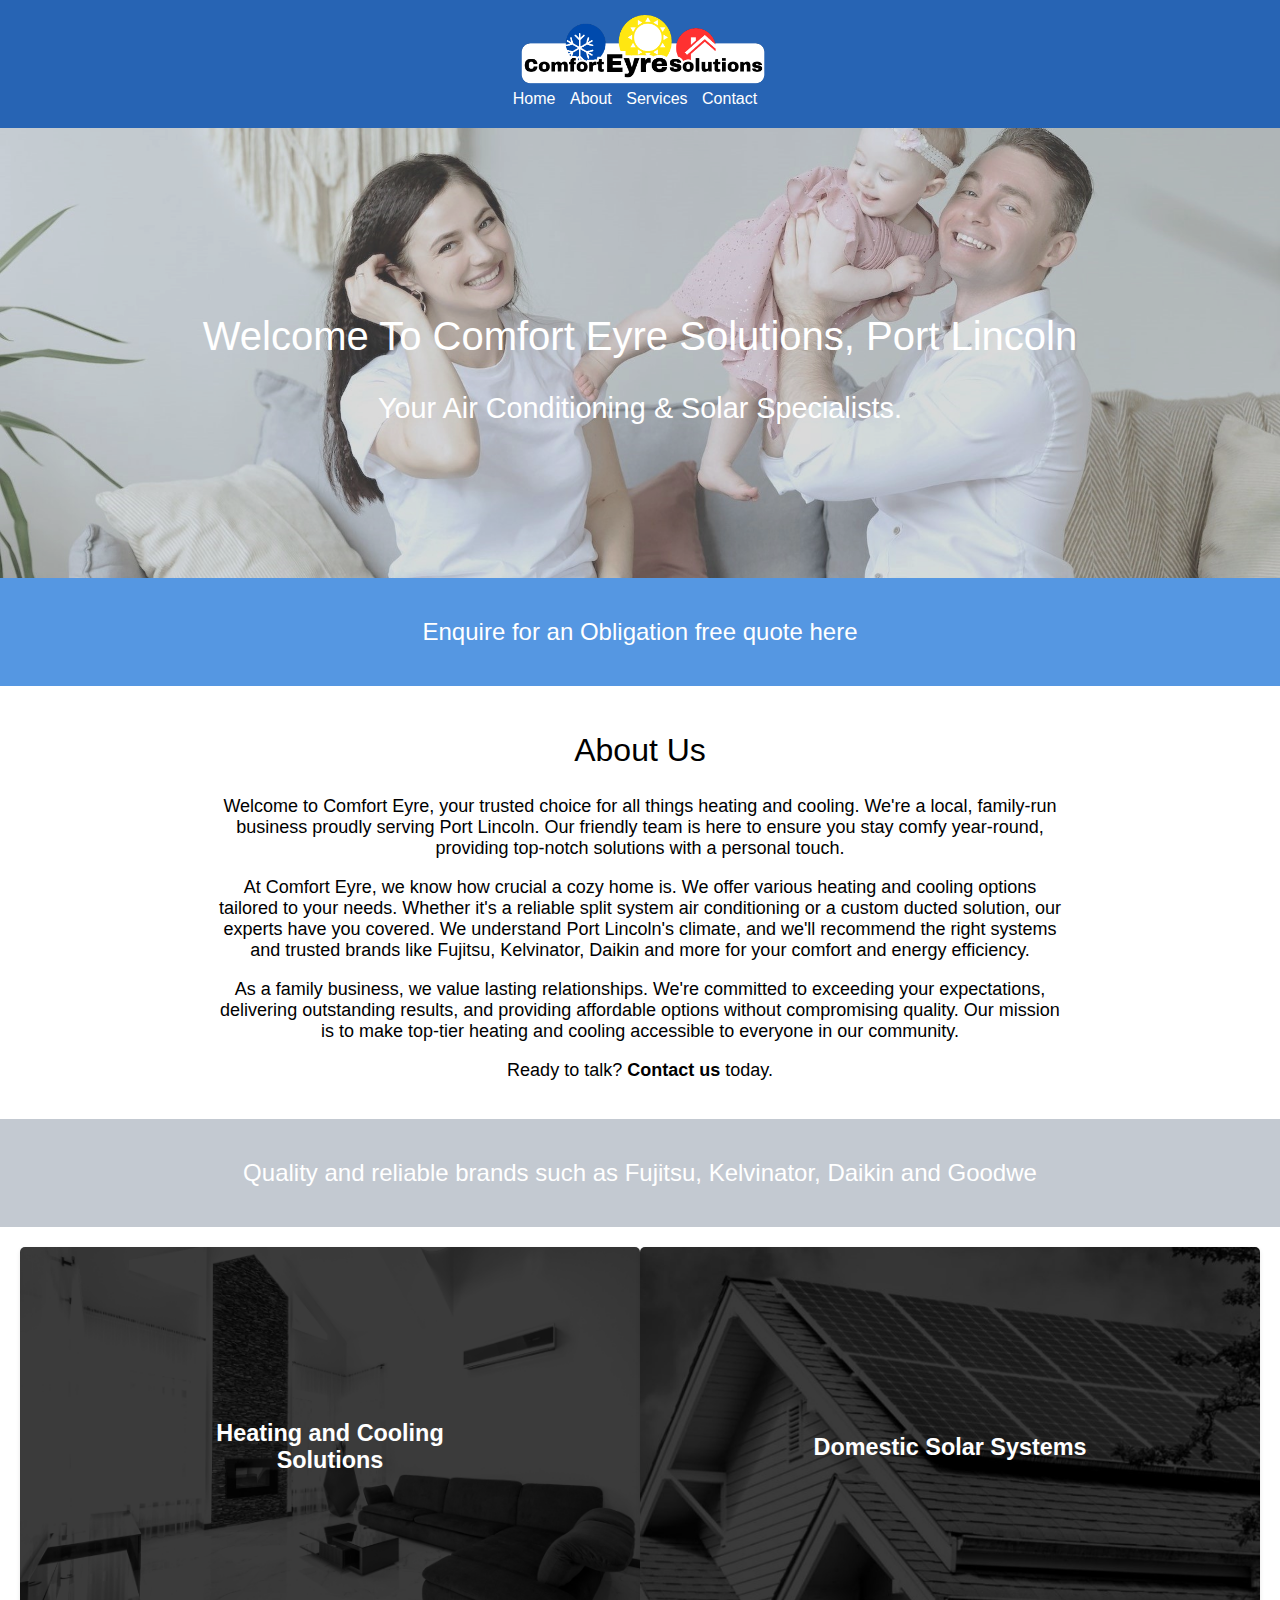
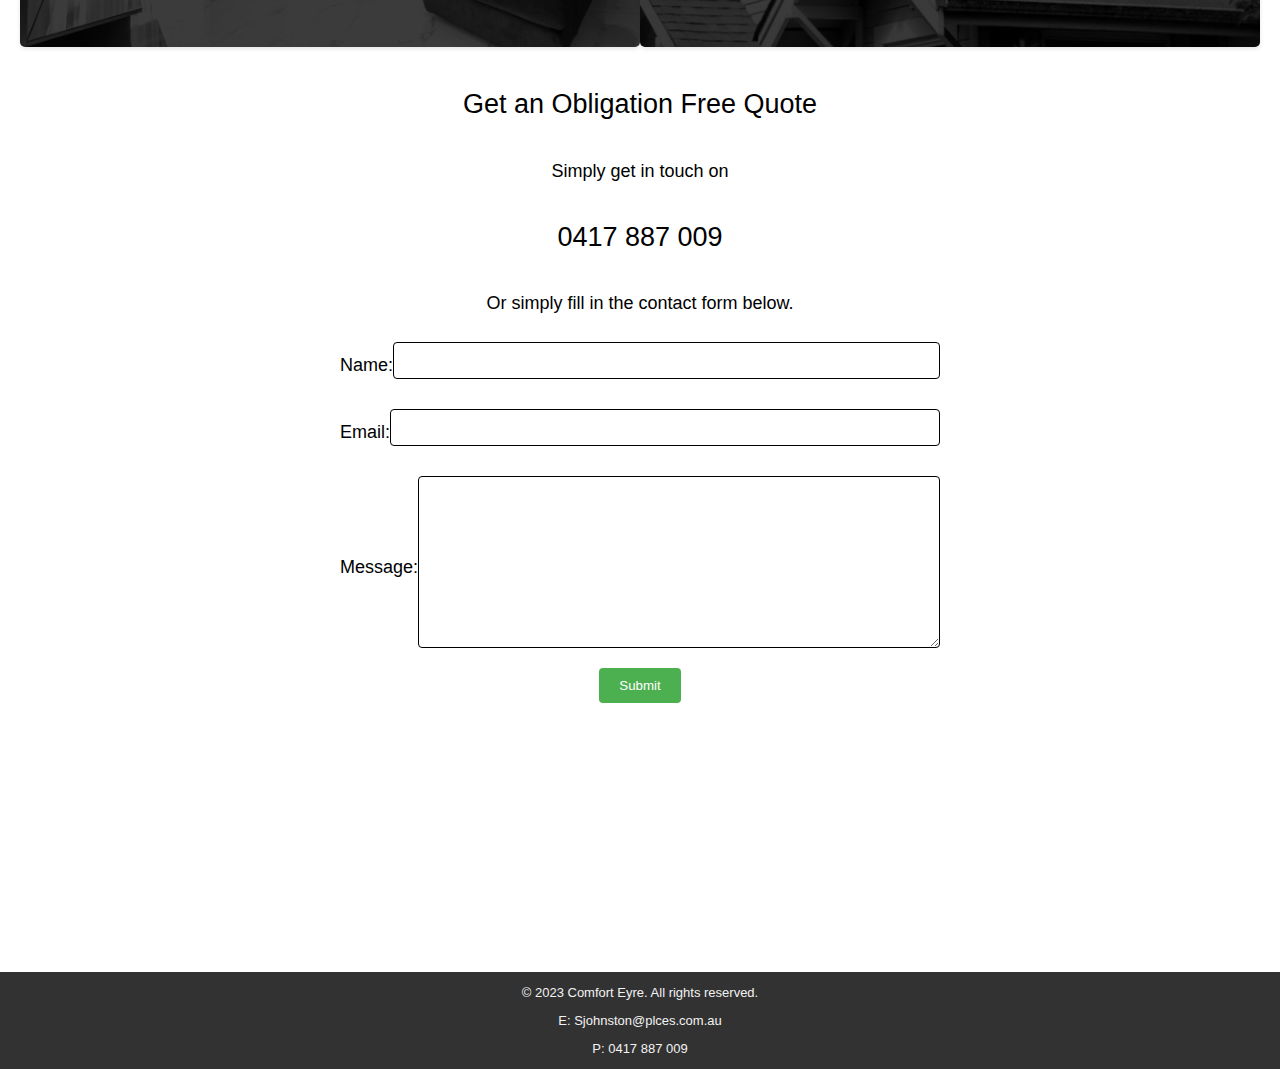
==== commit 6b45c286: "brands" ====
--- a/index.html
+++ b/index.html
@@ -35,14 +35,14 @@
   <section id="about">
     <h2>About Us</h2>
     <p>Welcome to Comfort Eyre, your trusted choice for all things heating and cooling. We're a local, family-run business proudly serving Port Lincoln. Our friendly team is here to ensure you stay comfy year-round, providing top-notch solutions with a personal touch.</p>
-    <p>At Comfort Eyre, we know how crucial a cozy home is. We offer various heating and cooling options tailored to your needs. Whether it's a reliable split system or a custom ducted solution, our experts have you covered. We understand Port Lincoln's climate, and we'll recommend the right systems and trusted brands like Fujitsu, Kelvinator, and more for your comfort and energy efficiency.</p>
+    <p>At Comfort Eyre, we know how crucial a cozy home is. We offer various heating and cooling options tailored to your needs. Whether it's a reliable split system air conditioning or a custom ducted solution, our experts have you covered. We understand Port Lincoln's climate, and we'll recommend the right systems and trusted brands like Fujitsu, Kelvinator, Daikin and more for your comfort and energy efficiency.</p>
     <p>As a family business, we value lasting relationships. We're committed to exceeding your expectations, delivering outstanding results, and providing affordable options without compromising quality. Our mission is to make top-tier heating and cooling accessible to everyone in our community.</p>
     <p>Ready to talk? <b><a href="contact.html">Contact us</a></b> today.</p>
           </section>
 
 
     <section id = "ribbon1">
-      <h2>Quality and reliable brands such as Fujitsu, Kelvinator, SMA and Zever</h2>
+      <h2>Quality and reliable brands such as Fujitsu, Kelvinator, Daikin and Goodwe</h2>
     </section>
 
 
